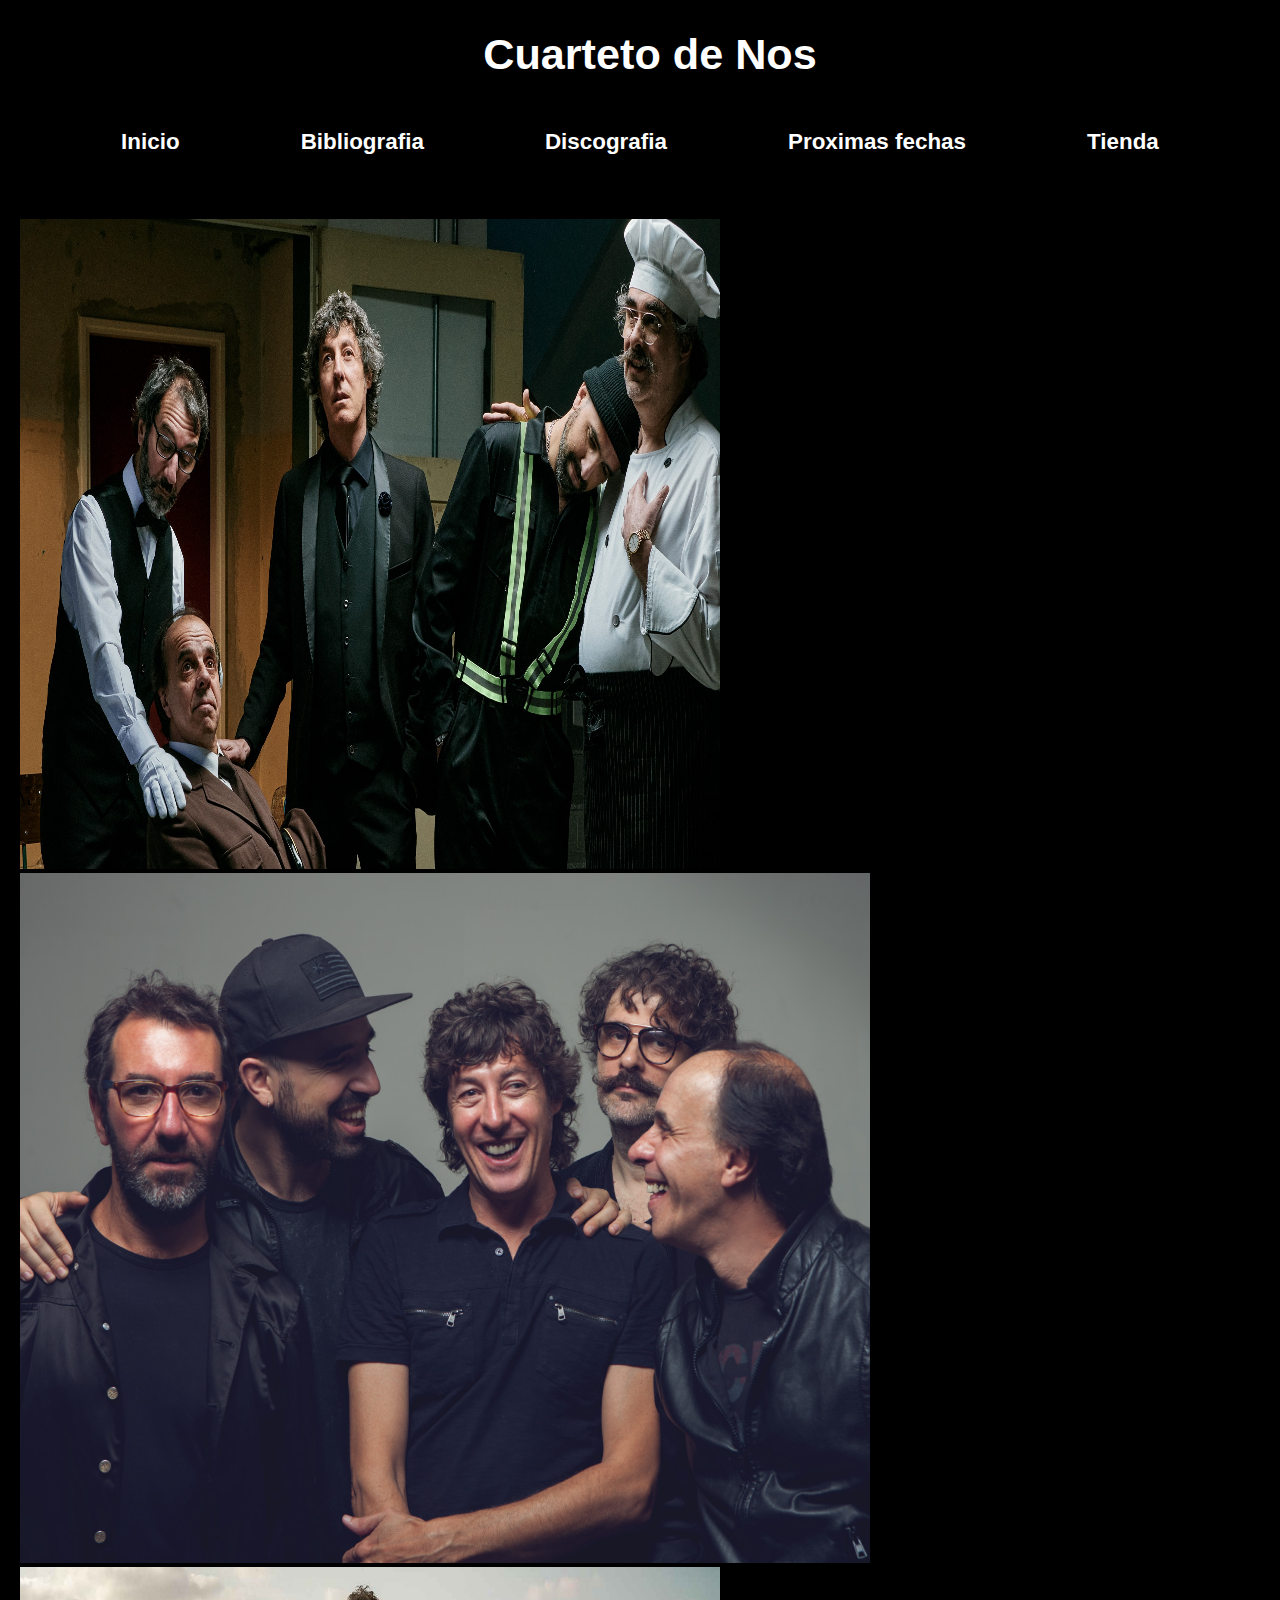
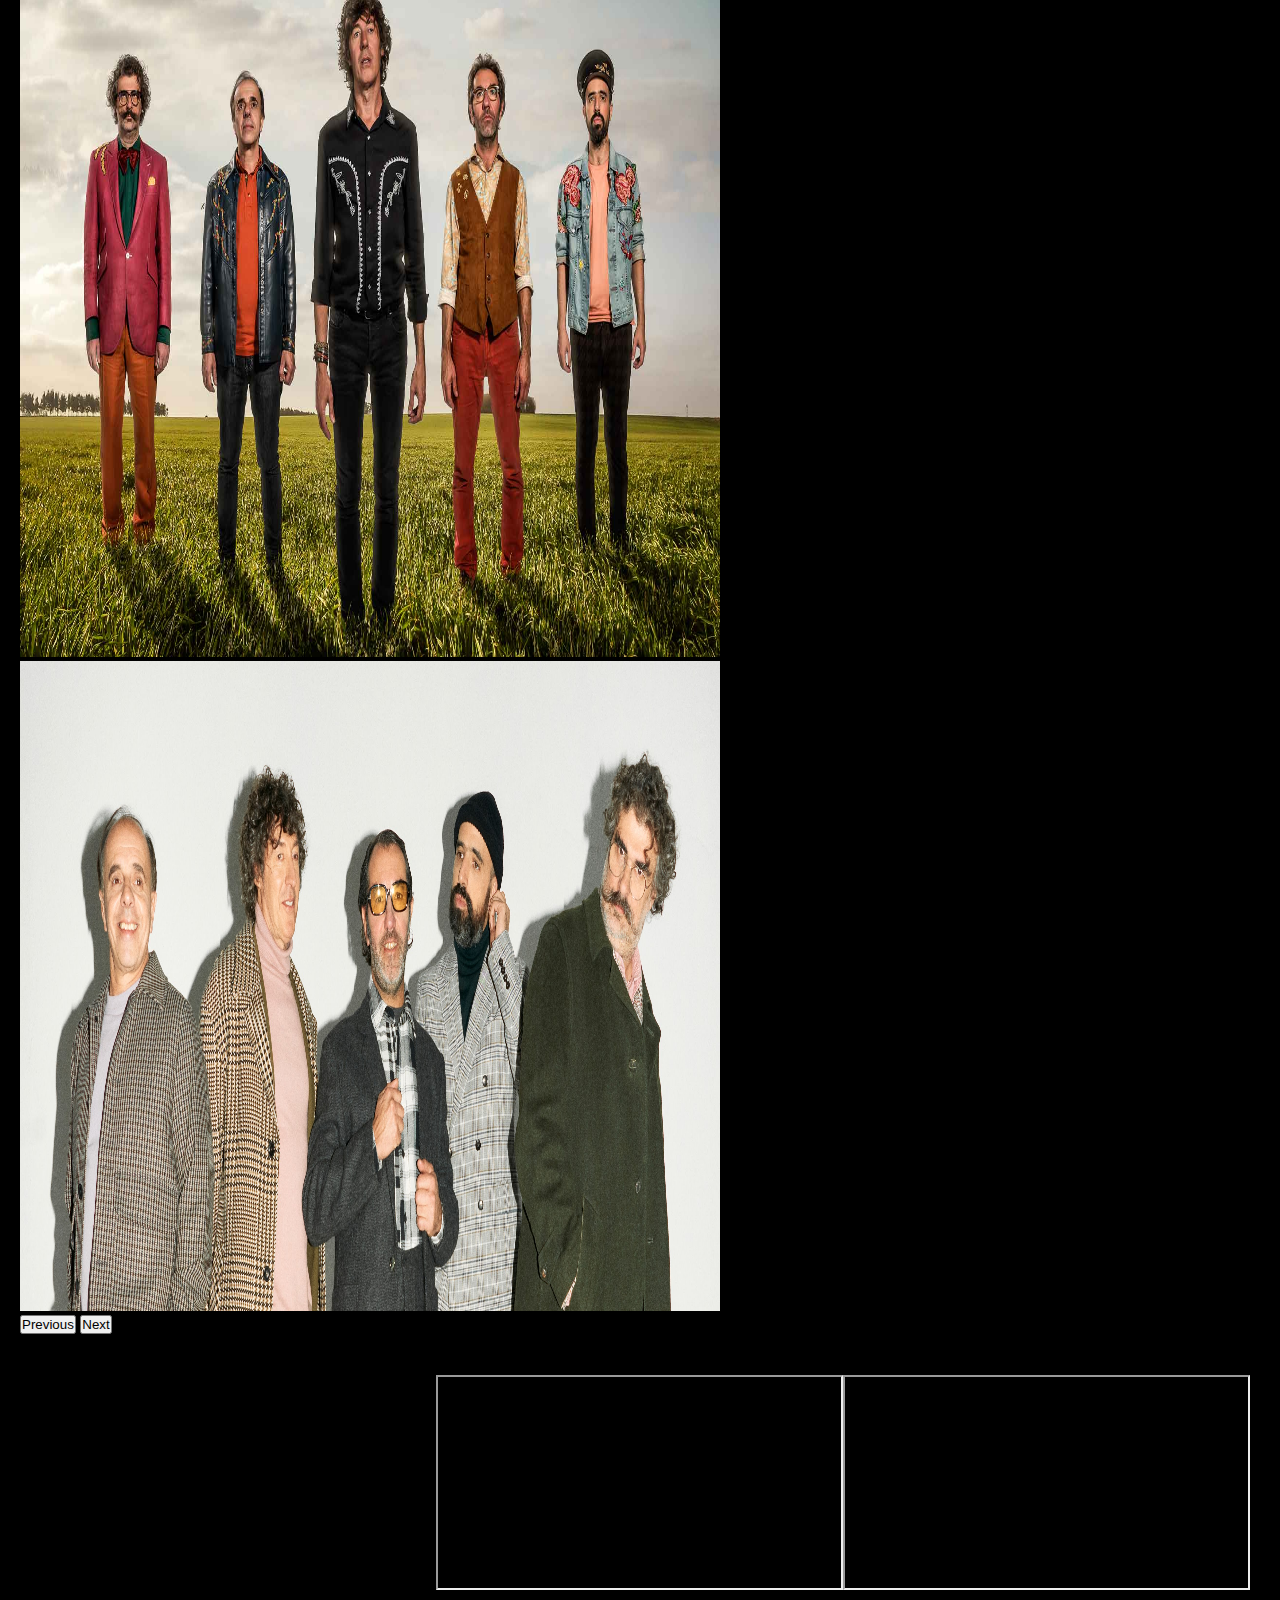
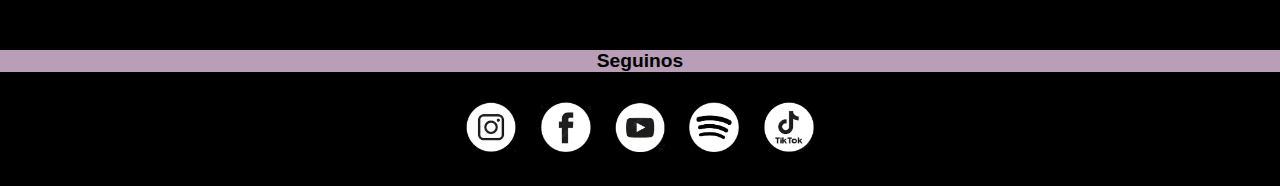
==== index.html @ 021ee7d4 "add list" ====
<!DOCTYPE html>

<html lang="en">
    <head>
         <meta charset="UTF-8">
         <meta http-equiv="X-UA-Compatible" content="IE=edge">
         <meta name="viewport" content="width=device-width, initial-scale=1.0">
         <link rel="shortcut icon" href="./Imagenes/Logo1.jfif" type="image/x-icon">   <!-- con la etiqueta link.favicon le doy un logo a la pestaña del navegador, en href inserto la imagen, la busco con ./ -->
         <link href="https://cdn.jsdelivr.net/npm/bootstrap@5.3.0-alpha1/dist/css/bootstrap.min.css" rel="stylesheet" integrity="sha384-GLhlTQ8iRABdZLl6O3oVMWSktQOp6b7In1Zl3/Jr59b6EGGoI1aFkw7cmDA6j6gD" crossorigin="anonymous">
         <link rel="stylesheet" href="https://cdn.jsdelivr.net/npm/bootstrap@5.3.0/dist/css/bootstrap.min.css" integrity="sha384-ggOyR0iXCbMQv3Xipma34MD+dH/1fQ784/j6cY/iJTQUOhcWr7x9JvoRxT2MZw1T" crossorigin="anonymous">
         <link rel="stylesheet" href=".//sass/style.css"> <!-- link para vincularme a css -->
         <title>CuartetodeNos</title>
         <meta name="description" content="Banda más significativas del rock uruguayo, conocemos a sus integrantes, proximas fechas, su historia y su presente" ><!-- descripcion de la pagina para google -->
         <meta name="keywords" content="Rock, Uruguay, Cuarteto, Nos, Banda, Conciertos, c, Latin Grammy, Raro" ><!-- palabras clave para que me encuentre google -->
    </head>

    <body>

        
        <div>
            <main>  
                 <h1><strong>Cuarteto de Nos</strong></h1>
            </main>
        </div>


    
        <header>
            <nav>
                <ul > <!-- Etiquetas relativas (paginas dentro del moismo proyecto)-->
                     <li><a href="index.html" ><strong>Inicio</strong></a></li>
                     <li><a href="./paginas/bibliografia.html"><Strong>Bibliografia</Strong></a></li>
                     <li><a href="./paginas/discografia.html"><Strong>Discografia</Strong></a></li>
                     <li><a href="./paginas/proximasfechas.html"><strong>Proximas fechas</strong></a></li>
                     <li><a href="./paginas/tienda.html"><strong>Tienda</strong></a></li>
                </ul>
            </nav>
        </header>

      <br><br><br>

         <!-- <div class="img"> --> <!-- etiquetas Absolutas (documentos que estan fuera del sitio)-->
            <!-- <a href="https://cuartetodenos.com.uy/" target="_blank">
             <img src="./Imagenes/Inicio.jpg" width="1100" height="500" alt="Imagen">
            </a>
         </div>   -->
           
    
        <div id="carouselExampleFade" class="carousel slide carousel-fade">
            <div class="carousel-inner">
              <div class="carousel-item active">
                <img src="./Imagenes/imagen5.jpg" width="700" height="650" class="d-block w-100" alt="img1">
              </div>
              <div class="carousel-item">
                <img src="./Imagenes/imagen6.jpg" width="850" height="690" class="d-block w-100" alt="img2">
              </div>
              <div class="carousel-item">
                <img src="./Imagenes/imagen8.jpg" width="700" height="690" class="d-block w-100" alt="img3">
              </div>
              <div class="carousel-item">
                <img src="./Imagenes/Inicio.jpg" width="700" height="650" class="d-block w-100" alt="img5">
              </div>
            </div>
            <button class="carousel-control-prev" type="button" data-bs-target="#carouselExampleFade" data-bs-slide="prev">
              <span class="carousel-control-prev-icon" aria-hidden="true"></span>
              <span class="visually-hidden">Previous</span>
            </button>
            <button class="carousel-control-next" type="button" data-bs-target="#carouselExampleFade" data-bs-slide="next">
              <span class="carousel-control-next-icon" aria-hidden="true"></span>
              <span class="visually-hidden">Next</span>
            </button>
          </div>

        <div class="img1"> <!-- etiquetas Absolutas (documentos que estan fuera del sitio)-->
            <a href="https://cuartetodenos.com.uy/" target="_blank">
             <img src="../EROS/Imagenes/lamina once-mobile.jpg" width="576" height="640" alt="Imagen">
            </a>
       </div>  
        <br><br>
    
    
         <footer class="video">
            <iframe width="460" height="215" src="https://www.youtube.com/embed/6_CXgUOU6Zk" title="YouTube video player" frameborder="0" allow="accelerometer; autoplay; clipboard-write; encrypted-media; gyroscope; picture-in-picture; web-share" allowfullscreen></iframe>

            <iframe width="460" height="215" src="https://www.youtube.com/embed/U0jeb5zgc3g" title="YouTube video player" frameborder="20" allow="accelerometer; autoplay;    clipboard-write; encrypted-media; gyroscope; picture-in-picture; web-share" allowfullscreen></iframe>
    
            <iframe width="460" height="215" src="https://www.youtube.com/embed/1pU-hRKsPq4" title="YouTube video player" frameborder="20" allow="accelerometer; autoplay; clipboard-write; encrypted-media; gyroscope; picture-in-picture; web-share" allowfullscreen></iframe>
         </footer>
         

         <!-- <footer>
             <nav>
                <ul class="contacto">
                  <li><a href="https://www.instagram.com/cuartetodenosok/?hl=es-la">Instagram</a></li>
                  <li><a href="https://www.facebook.com/people/Cuarteto-de-Nos/100044328944720/">Facebook</a></li>
                  <li><a href="https://www.youtube.com/user/cuartetodenos">YouTube</a></li>
                  <li><a href="https://open.spotify.com/artist/13JJKrUewC1CJYmIDXQNoH">Spotify</a></li>
                  <li><a href="https://www.tiktok.com/discover/el-cuarteto-de-nos?lang=es">TikTok</a></li>
               </ul>
             </nav>  
         </footer> -->

         <h2 class="seguinos" >Seguinos</h2>

           <article class="contacto">
                <a class="contacto2" href="https://www.instagram.com/cuartetodenosok/?hl=es-la">
                <img src="./Imagenes/instagram.png" width="50" height="50" alt="Instagram"></a>
                <a class="contacto2" href="https://www.facebook.com/people/Cuarteto-de-Nos/100044328944720/">
                <img src="./Imagenes/facebook.png" width="50" height="50" alt="Facebook"></a>
                <a class="contacto2" href="https://www.youtube.com/user/cuartetodenos">
                <img src="./Imagenes/yotube.png" width="50" height="50" alt="YouTube"></a>
                <a class="contacto2" href="https://open.spotify.com/artist/13JJKrUewC1CJYmIDXQNoH">
                <img src="./Imagenes/spoty.png" width="50" height="50" alt="Spotify"></a>
                <a class="contacto2" href="https://www.tiktok.com/discover/el-cuarteto-de-nos?lang=es">
                <img src="./Imagenes/tiktok.png" width="50" height="50" alt="TikTok"></a>
                </a>
         </article>






         <script src="https://cdn.jsdelivr.net/npm/bootstrap@5.3.0-alpha1/dist/js/bootstrap.bundle.min.js" integrity="sha384-w76AqPfDkMBDXo30jS1Sgez6pr3x5MlQ1ZAGC+nuZB+EYdgRZgiwxhTBTkF7CXvN" crossorigin="anonymous"></script>
         <script src="https://cdn.jsdelivr.net/npm/@popperjs/core@2.11.6/dist/umd/popper.min.js" integrity="sha384-oBqDVmMz9ATKxIep9tiCxS/Z9fNfEXiDAYTujMAeBAsjFuCZSmKbSSUnQlmh/jp3" crossorigin="anonymous"></script>
         <script src="https://cdn.jsdelivr.net/npm/bootstrap@5.3.0-alpha1/dist/js/bootstrap.min.js" integrity="sha384-mQ93GR66B00ZXjt0YO5KlohRA5SY2XofN4zfuZxLkoj1gXtW8ANNCe9d5Y3eG5eD" crossorigin="anonymous"></script>

    </body>
</html>
---- sass/style.css ----
@import url("https://fonts.googleapis.com/css2?family=Noto+Sans:wght@700&display=swap");
h1 {
  text-align: center;
  background-color: black;
  padding: 30px 40px 50px 60px;
  font-size: 2.7rem;
}

header nav ul li a {
  color: white;
  text-decoration: none;
}

.texto-imagen {
  display: grid;
  grid-template-areas: "strong img" "strong p";
  grid-template-columns: 700px auto;
  grid-template-rows: 400px auto;
  gap: 10px;
}
.texto-imagen .parrafo1 {
  text-align: justify;
  margin: 0px 10px 10px 10px;
}
.texto-imagen .parrafo2 {
  text-align: justify;
  grid-area: p;
  margin: 0px 10px 10px;
}
.texto-imagen .imagen {
  grid-area: img;
}

.imagen1 {
  display: none;
}

h2 {
  background-color: rgb(184, 158, 183);
  color: black;
  text-align: center;
  font-size: 1.3rem;
  margin: 60px 0px 30px 0px;
}

.disco {
  display: grid;
  grid-template-areas: "imagen1 imagen2 imagen3 imagen4" "imagen1 imagen2 imagen3 imagen4" "imagen1 imagen2 imagen3 imagen4" "imagen1 imagen2 imagen3 imagen4" "imagen1";
  grid-template-columns: 350px 350px 350px 350px;
  grid-template-rows: 350px 350px 350px 350px 350px;
  gap: 10px;
  justify-content: center;
}

.ticket1 {
  display: flex;
  justify-content: space-around;
}
.ticket1 .flex1 {
  display: block;
}
.ticket1 .ticket {
  text-align: left;
}
.ticket1 .imagen-prox {
  text-align: center;
}
.ticket1 form select {
  transition-duration: 0.5s;
  padding: 10px 5px 10px 5px;
  font-size: 1rem;
  border-radius: 8px;
  color: rgb(228, 60, 47);
  border-bottom: rgb(228, 60, 47);
}
.ticket1 form select:hover {
  background-color: rojocuarteto;
  color: white;
}

.agosto {
  margin: 5px 0px 5px;
}

h3 {
  font-size: 1.2rem;
}

h4 {
  font-size: 1.2rem;
}

.talles {
  font-size: 1.2rem;
}

.local1 {
  display: flex;
  justify-content: space-around;
}
.local1 .flex {
  display: block;
  margin: 0 0 0 20px;
}
.local1 .tienda {
  text-align: center;
}
.local1 form select {
  transition-duration: 0.5s;
  padding: 10px 5px 10px 5px;
  font-size: 1rem;
  border-radius: 8px;
  color: rgb(228, 60, 47);
  border-bottom: rgb(228, 60, 47);
}
.local1 form select:hover {
  background-color: rgb(228, 60, 47);
  color: white;
}

footer form input {
  border: right 20px;
  background-color: black;
  color: white;
  font-size: 1.2rem;
  width: 10rem;
  height: 10rem;
}

.carrito {
  transition-duration: 0.5s;
  padding: 20px 10px 20px 10px;
  border-radius: 8px;
  color: rgb(228, 60, 47);
  border-bottom: rgb(228, 60, 47);
  margin: 0 0 10px 20px;
}
.carrito .carrito:hover {
  background-color: rgb(228, 60, 47);
  color: white;
}

/* variable */
/* Inicio */
/* tipo de letra copiado de google https://fonts.google.com/ - selecciono la letra - familia seleccionada - importar - copio y pego style sin la etiqueta */
* {
  margin: 0%;
  padding: 0%;
  box-sizing: border-box; /* para que no se modifique en otra pantalla */
  font-family: sans-serif; /* para el tipo de letra */
}

body {
  background-color: rgb(0, 0, 0);
  color: white;
}

header nav ul {
  display: flex;
  justify-content: space-evenly;
  font-size: 1.4rem;
}

header nav ul li {
  list-style: none;
  display: inline-block;
}

header nav ul li a:hover {
  color: rgb(228, 60, 47);
}

.img {
  text-align: center;
  margin: 0px 20px 0px 20px;
}

#carouselExampleFade {
  margin: 10px 20px 5px 20px;
}

.video {
  display: flex;
  justify-content: space-between;
  margin: 0px 30px 40px 30px;
}

.contacto {
  text-align: center;
  margin: 0px 0px 30px;
}
.contacto .contacto2 {
  margin: 20px 10px 30px 10px;
}

.seguinos {
  background-color: rgb(184, 158, 183);
  color: black;
  text-align: center;
  font-size: 1.2rem;
  margin: 60px 0px 30px 0px;
}

/* MEDIA QUERIES */
/* Tablet */
/* Mobile */
/* Index.html Inicio  */
@media (min-width: 577px) {
  .img1 {
    display: none;
  }
}
@media (max-width: 576px) {
  h1 {
    display: block;
    align-items: center;
    background-color: aliceblue;
    color: black;
    padding: 10px 10px 10px 10px;
  }
  header nav ul {
    display: flex;
    flex-direction: column;
    align-items: center;
    font-size: 1.8rem;
    margin: 20px 0 20px 0;
  }
  #carouselExampleFade {
    display: none;
  }
  .img1 {
    align-items: center;
  }
  .video {
    display: flex;
    flex-direction: column;
    align-items: center;
    gap: 8px;
  }
  /* Bibliografia */
  h2 {
    display: block;
    align-items: center;
    font-size: 1.8rem;
    background-color: aliceblue;
    color: black;
    padding: 10px 10px 10px 10px;
    margin: 0 0 0 0;
  }
  .texto-imagen {
    display: flex;
    flex-direction: column;
    align-items: center;
  }
  footer img {
    width: 550px;
    height: 310px;
    margin: 0px 10px 10px 10px;
  }
  /* Discografia */
  .disco {
    display: flex;
    flex-direction: column;
    align-items: center;
  }
  /* Proximas fechas */
  .ticket {
    display: inline-block;
    text-align: center;
  }
  .ticket1 {
    display: inline-block;
    text-align: center;
    width: 576px;
  }
  .imagen-prox1 {
    margin: 10px 0px 10px 0px;
    width: 574px;
    height: 450px;
    text-align: center;
  }
  /* Tienda */
  .local1 {
    display: inline-block;
    text-align: center;
    width: 576px;
  }
  .flex {
    display: inline-block;
    text-align: center;
  }
  .tienda {
    display: inline-block;
    text-align: center;
  }
  .carrito {
    display: grid;
    justify-content: center;
  }
}/*# sourceMappingURL=style.css.map */
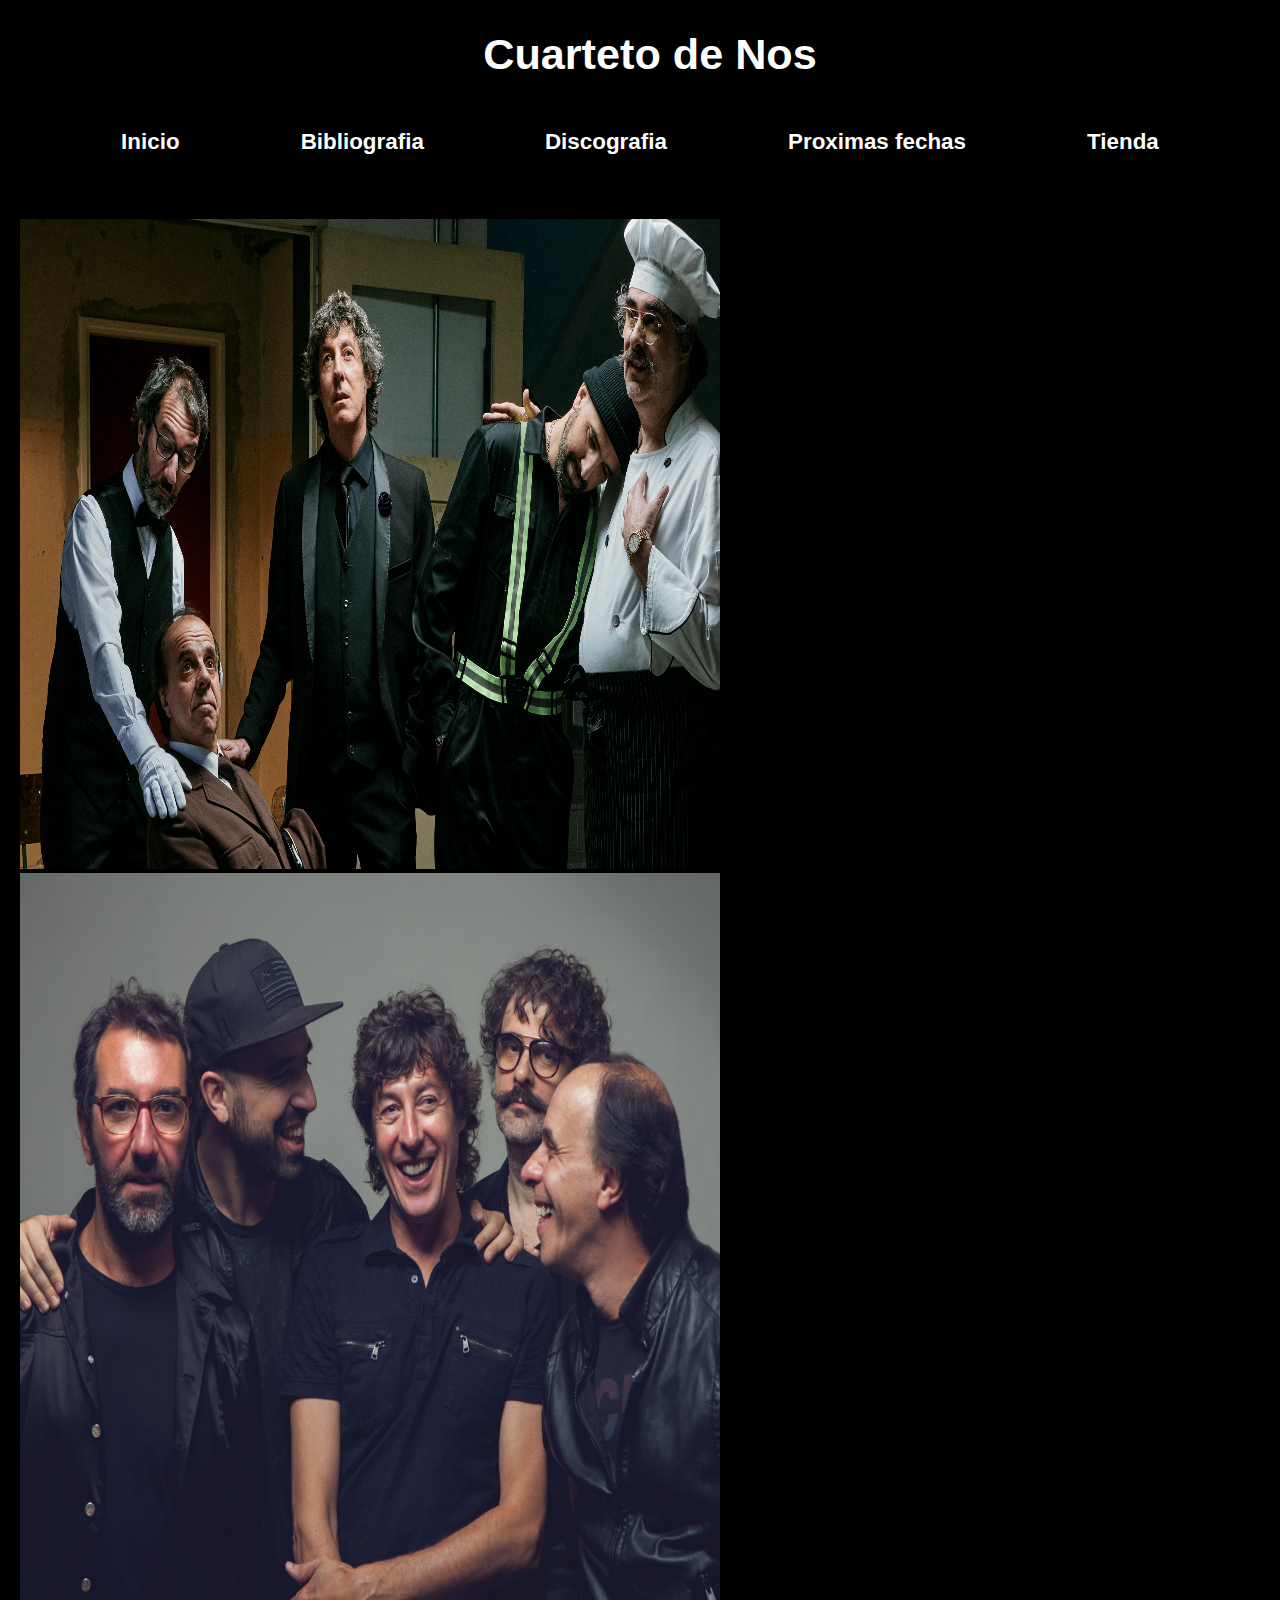
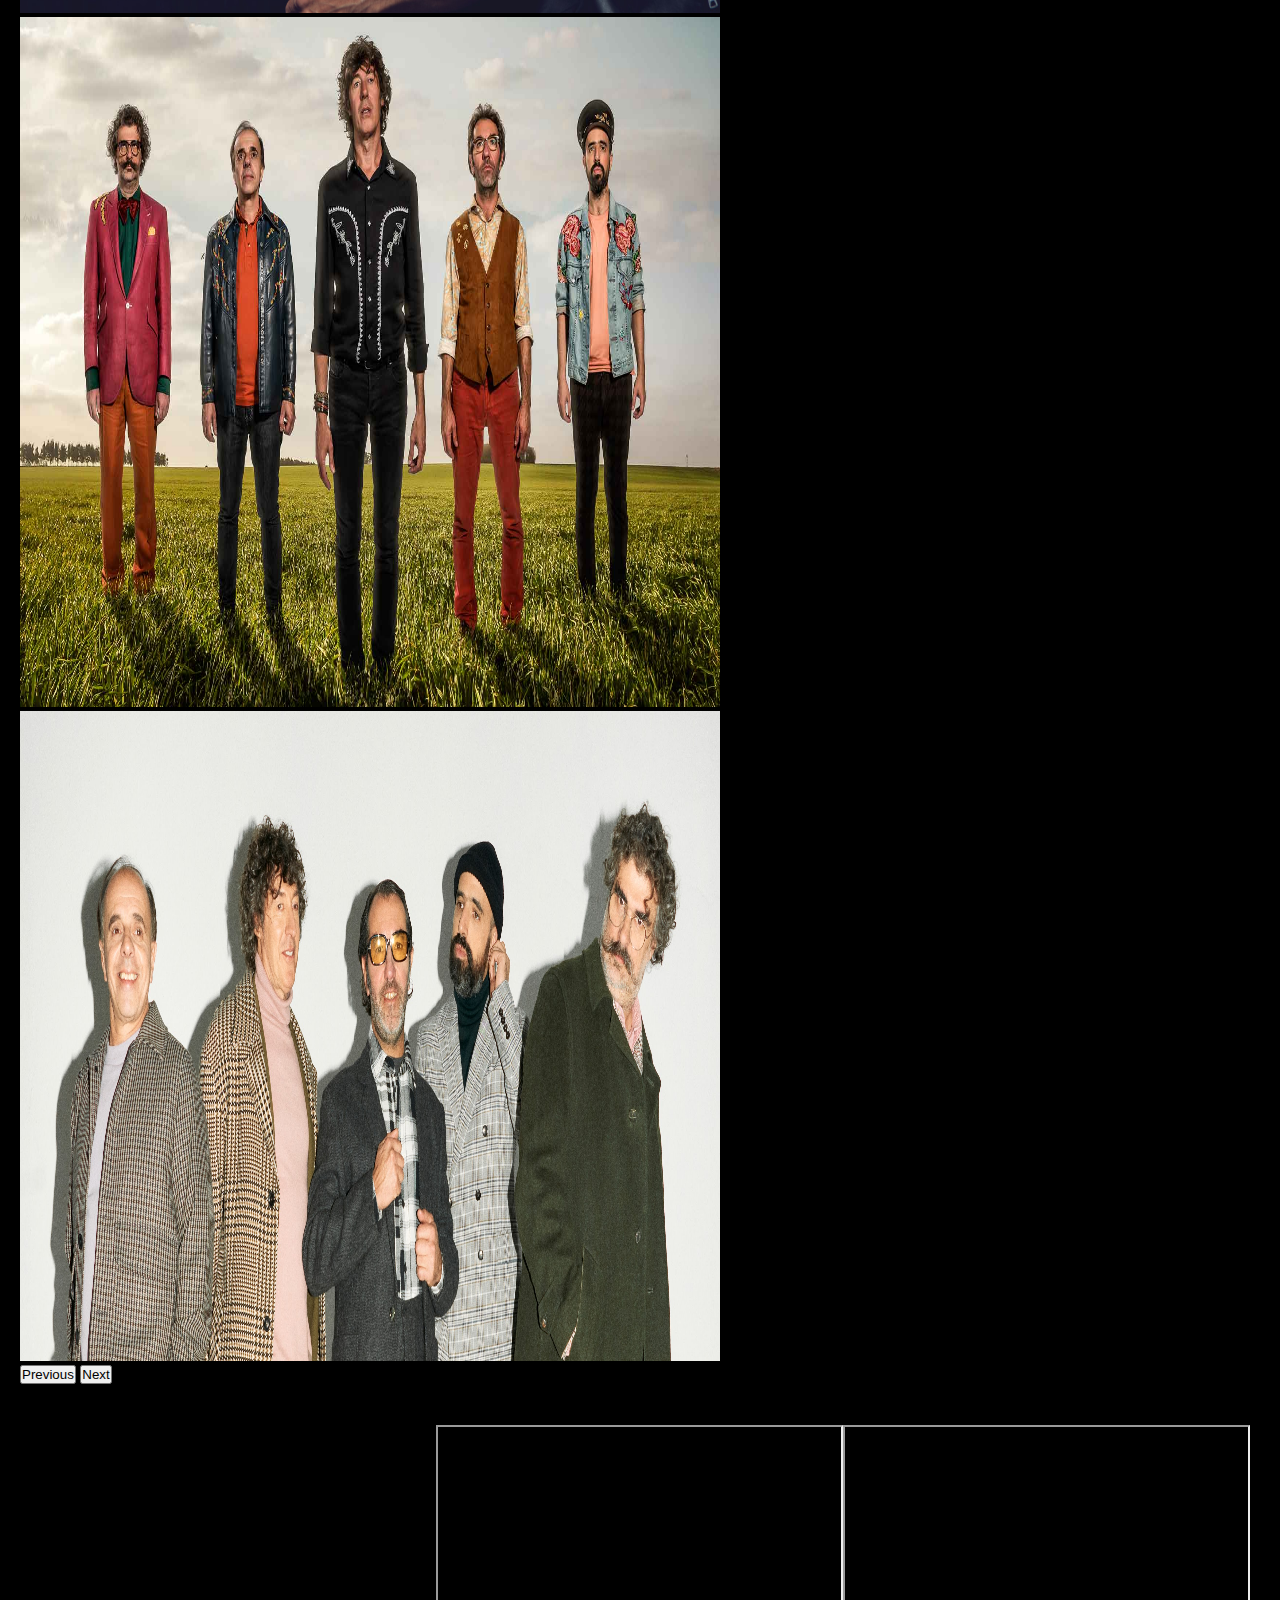
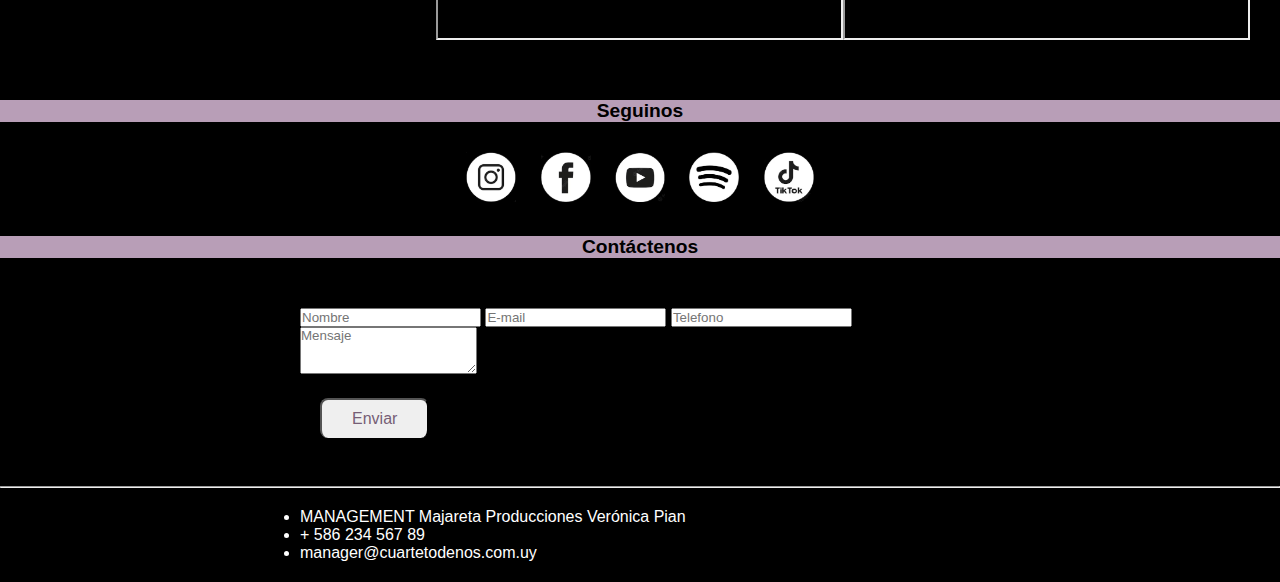
==== commit e4460e06: "correcciones sass" ====
--- a/index.html
+++ b/index.html
@@ -9,19 +9,19 @@
          <link href="https://cdn.jsdelivr.net/npm/bootstrap@5.3.0-alpha1/dist/css/bootstrap.min.css" rel="stylesheet" integrity="sha384-GLhlTQ8iRABdZLl6O3oVMWSktQOp6b7In1Zl3/Jr59b6EGGoI1aFkw7cmDA6j6gD" crossorigin="anonymous">
          <link rel="stylesheet" href="https://cdn.jsdelivr.net/npm/bootstrap@5.3.0/dist/css/bootstrap.min.css" integrity="sha384-ggOyR0iXCbMQv3Xipma34MD+dH/1fQ784/j6cY/iJTQUOhcWr7x9JvoRxT2MZw1T" crossorigin="anonymous">
          <link rel="stylesheet" href=".//sass/style.css"> <!-- link para vincularme a css -->
-         <title>CuartetodeNos</title>
          <meta name="description" content="Banda más significativas del rock uruguayo, conocemos a sus integrantes, proximas fechas, su historia y su presente" ><!-- descripcion de la pagina para google -->
          <meta name="keywords" content="Rock, Uruguay, Cuarteto, Nos, Banda, Conciertos, c, Latin Grammy, Raro" ><!-- palabras clave para que me encuentre google -->
-    </head>
+         <title>CuartetodeNos</title>
+     </head>
 
     <body>
 
         
-        <div>
-            <main>  
-                 <h1><strong>Cuarteto de Nos</strong></h1>
-            </main>
-        </div>
+           <div>
+               <main>  
+                   <h1><strong>Cuarteto de Nos</strong></h1>
+              </main>
+           </div>
 
 
     
@@ -37,7 +37,7 @@
             </nav>
         </header>
 
-      <br><br><br>
+         <br><br><br>
 
          <!-- <div class="img"> --> <!-- etiquetas Absolutas (documentos que estan fuera del sitio)-->
             <!-- <a href="https://cuartetodenos.com.uy/" target="_blank">
@@ -49,33 +49,36 @@
         <div id="carouselExampleFade" class="carousel slide carousel-fade">
             <div class="carousel-inner">
               <div class="carousel-item active">
-                <img src="./Imagenes/imagen5.jpg" width="700" height="650" class="d-block w-100" alt="img1">
+                 <img src="./Imagenes/imagen5.jpg" width="700" height="650" class="d-block w-100" alt="img1">
               </div>
               <div class="carousel-item">
-                <img src="./Imagenes/imagen6.jpg" width="850" height="690" class="d-block w-100" alt="img2">
+                 <img src="./Imagenes/imagen6.jpg" width="700" height="740" class="d-block w-100" alt="img2">
               </div>
               <div class="carousel-item">
-                <img src="./Imagenes/imagen8.jpg" width="700" height="690" class="d-block w-100" alt="img3">
+                 <img src="./Imagenes/imagen8.jpg" width="700" height="690" class="d-block w-100" alt="img3">
               </div>
               <div class="carousel-item">
-                <img src="./Imagenes/Inicio.jpg" width="700" height="650" class="d-block w-100" alt="img5">
+                 <img src="./Imagenes/Inicio.jpg" width="700" height="650" class="d-block w-100" alt="img5">
               </div>
             </div>
+
             <button class="carousel-control-prev" type="button" data-bs-target="#carouselExampleFade" data-bs-slide="prev">
-              <span class="carousel-control-prev-icon" aria-hidden="true"></span>
-              <span class="visually-hidden">Previous</span>
+                <span class="carousel-control-prev-icon" aria-hidden="true"></span>
+                <span class="visually-hidden">Previous</span>
             </button>
+
             <button class="carousel-control-next" type="button" data-bs-target="#carouselExampleFade" data-bs-slide="next">
-              <span class="carousel-control-next-icon" aria-hidden="true"></span>
-              <span class="visually-hidden">Next</span>
+                <span class="carousel-control-next-icon" aria-hidden="true"></span>
+                <span class="visually-hidden">Next</span>
             </button>
           </div>
 
         <div class="img1"> <!-- etiquetas Absolutas (documentos que estan fuera del sitio)-->
             <a href="https://cuartetodenos.com.uy/" target="_blank">
-             <img src="../EROS/Imagenes/lamina once-mobile.jpg" width="576" height="640" alt="Imagen">
+              <img src="../EROS/Imagenes/lamina once-mobile.jpg" width="576" height="640" alt="Imagen">
             </a>
-       </div>  
+         </div> 
+
         <br><br>
     
     
@@ -100,21 +103,70 @@
              </nav>  
          </footer> -->
 
-         <h2 class="seguinos" >Seguinos</h2>
+         <h2 class="seguinos"><strong>Seguinos</strong></h2>
 
            <article class="contacto">
                 <a class="contacto2" href="https://www.instagram.com/cuartetodenosok/?hl=es-la">
-                <img src="./Imagenes/instagram.png" width="50" height="50" alt="Instagram"></a>
+                <img class="redes-sociales" src="./Imagenes/instagram.png" width="50" height="50" alt="Instagram"></a>
                 <a class="contacto2" href="https://www.facebook.com/people/Cuarteto-de-Nos/100044328944720/">
-                <img src="./Imagenes/facebook.png" width="50" height="50" alt="Facebook"></a>
+                <img class="redes-sociales" src="./Imagenes/facebook.png" width="50" height="50" alt="Facebook"></a>
                 <a class="contacto2" href="https://www.youtube.com/user/cuartetodenos">
-                <img src="./Imagenes/yotube.png" width="50" height="50" alt="YouTube"></a>
+                <img class="redes-sociales" src="./Imagenes/yotube.png" width="50" height="50" alt="YouTube"></a>
                 <a class="contacto2" href="https://open.spotify.com/artist/13JJKrUewC1CJYmIDXQNoH">
-                <img src="./Imagenes/spoty.png" width="50" height="50" alt="Spotify"></a>
+                <img class="redes-sociales" src="./Imagenes/spoty.png" width="50" height="50" alt="Spotify"></a>
                 <a class="contacto2" href="https://www.tiktok.com/discover/el-cuarteto-de-nos?lang=es">
-                <img src="./Imagenes/tiktok.png" width="50" height="50" alt="TikTok"></a>
+                <img class="redes-sociales" src="./Imagenes/tiktok.png" width="50" height="50" alt="TikTok"></a>
                 </a>
-         </article>
+           </article>
+
+        
+              <h3 class="contactanos"><strong>Contáctenos</strong></h3>
+ 
+                  <!-- Default form contact -->
+               <form class="text-center" action="#!">
+               
+                 <!-- Name -->
+                 <input type="text" id="defaultContactFormName" class="form-control mb-4" placeholder="Nombre">
+               
+                 <!-- Email -->
+                 <input type="email" id="defaultContactFormEmail" class="form-control mb-4" placeholder="E-mail">
+               
+                  <!-- Email -->
+                  <input type="email" id="defaultContactFormEmail" class="form-control mb-4" placeholder="Telefono">
+               
+                 <!-- Message -->
+                 <div class="form-group">
+                     <textarea class="form-control rounded-0" id="exampleFormControlTextarea2" rows="3" placeholder="Mensaje"></textarea>
+                 </div>
+               
+                 <!-- Send button -->
+                 <button class="enviar" type="submit">Enviar</button>
+               
+               </form>
+               <!-- Default form contact -->
+               
+               <br><hr class="color-linea">
+               
+                <!--Grid column-->
+                <div class="text-center">
+                 <ul class="list-unstyled mb-0">
+                     <li><i class="fas fa-map-marker-alt fa-2x"></i>
+                         <p>MANAGEMENT
+                           Majareta Producciones
+                           Verónica Pian</p>
+                     </li>
+               
+                     <li><i class="fas fa-phone mt-4 fa-2x"></i>
+                         <p>+ 586 234 567 89</p>
+                     </li>
+               
+                     <li><i class="fas fa-envelope mt-4 fa-2x"></i>
+                         <p>manager@cuartetodenos.com.uy</p>
+                     </li>
+                 </ul>
+               </div>
+               <!--Grid column-->
+
 
 
 
--- a/sass/style.css
+++ b/sass/style.css
@@ -1,4 +1,8 @@
 @import url("https://fonts.googleapis.com/css2?family=Noto+Sans:wght@700&display=swap");
+
+/* Index */
+
+
 h1 {
   text-align: center;
   background-color: black;
@@ -11,29 +15,6 @@
   text-decoration: none;
 }
 
-.texto-imagen {
-  display: grid;
-  grid-template-areas: "strong img" "strong p";
-  grid-template-columns: 700px auto;
-  grid-template-rows: 400px auto;
-  gap: 10px;
-}
-.texto-imagen .parrafo1 {
-  text-align: justify;
-  margin: 0px 10px 10px 10px;
-}
-.texto-imagen .parrafo2 {
-  text-align: justify;
-  grid-area: p;
-  margin: 0px 10px 10px;
-}
-.texto-imagen .imagen {
-  grid-area: img;
-}
-
-.imagen1 {
-  display: none;
-}
 
 h2 {
   background-color: rgb(184, 158, 183);
@@ -42,6 +23,38 @@
   font-size: 1.3rem;
   margin: 60px 0px 30px 0px;
 }
+
+h3 {
+  font-size: 1.2rem;
+}
+
+h4 {
+  font-size: 1.2rem;
+}
+
+/* bibliografia */
+.texto-imagen {
+  display: grid;
+  grid-template-areas: "parrafo1 parrafo2";
+  grid-template-columns: 750px 750px;
+  gap: 10px;
+}
+.texto-imagen .parrafo1 {
+  text-align: justify;
+  grid-area: parrafo1;
+  margin: 0px 0px 10px 10px;
+}
+.texto-imagen .parrafo2 {
+  text-align: justify;
+  grid-area: parrafo2;
+  margin: 0px 10px 10px;
+}
+
+
+
+
+
+/* Discografia */
 
 .disco {
   display: grid;
@@ -52,43 +65,23 @@
   justify-content: center;
 }
 
-.ticket1 {
-  display: flex;
-  justify-content: space-around;
-}
-.ticket1 .flex1 {
-  display: block;
-}
-.ticket1 .ticket {
-  text-align: left;
-}
-.ticket1 .imagen-prox {
-  text-align: center;
-}
-.ticket1 form select {
-  transition-duration: 0.5s;
-  padding: 10px 5px 10px 5px;
-  font-size: 1rem;
-  border-radius: 8px;
-  color: rgb(228, 60, 47);
-  border-bottom: rgb(228, 60, 47);
-}
-.ticket1 form select:hover {
-  background-color: rojocuarteto;
+.disco-titulo {
+  height: 40px;
+  width: 300px;
+  text-align: center;
   color: white;
 }
-
-.agosto {
-  margin: 5px 0px 5px;
-}
-
-h3 {
-  font-size: 1.2rem;
-}
-
-h4 {
-  font-size: 1.2rem;
-}
+.disco-titulo-decotarion-none {
+  text-decoration: none;
+  transition: all 0.3s ease-in-out;
+}
+
+.disco-titulo-decotarion-none:hover {
+  transform: scale(1.1);
+}
+
+
+/* Tienda */
 
 .talles {
   font-size: 1.2rem;
@@ -109,36 +102,131 @@
   transition-duration: 0.5s;
   padding: 10px 5px 10px 5px;
   font-size: 1rem;
+  border-radius: 5px;
+  color:  rgb(118, 94, 118);
+  border-bottom:  rgb(184, 158, 183);
+}
+.local1 form select:hover{
+  background-color:  rgb(184, 158, 183);
+  box-shadow: 0px 0px 30px  rgb(184, 158, 183);
+  color:  #fff; 
+}
+
+.local1 form select:hover > .local1 form select option{
+  opacity: 1;
+}
+
+.paises{
+  color: #fff;
+  border: none;
+  background-color: transparent;   
+}
+
+.local1 form select option{
+  transition-duration: 0.5s;
+  padding: 10px 5px 10px 5px;
+  font-size: 1rem;
+  border-radius: 5px;
+  color:  rgb(118, 94, 118);
+  border-bottom:  rgb(184, 158, 183);
+}
+
+.local1 form select option:hover{
+  background-color:  black;
+  box-shadow: 0px 0px 30px  rgb(184, 158, 183);
+  color:  #fff; 
+}
+
+
+.carrito {
+  font-size: 0.9rem;
+  transition-duration: 0.5s;
+  padding: 20px 20px 20px 20px;
   border-radius: 8px;
-  color: rgb(228, 60, 47);
-  border-bottom: rgb(228, 60, 47);
-}
-.local1 form select:hover {
-  background-color: rgb(228, 60, 47);
+  color: rgb(118, 94, 118);
+  border-bottom: rgb(184, 158, 183);
+  margin: 30px 693px 10px 682px;
+}
+.carrito:hover {
+  background-color: rgb(184, 158, 183);
+  box-shadow: 0px 0px 30px rgb(184, 158, 183);
   color: white;
 }
 
-footer form input {
-  border: right 20px;
+.remera {
+  transition: all 0.3s ease-in-out;
+}
+
+.remera:hover {
+  transform: scale(0.9);
+}
+
+
+/* proximas fechas */
+
+
+.dropdown{
+  background-color:  rgb(184, 158, 183);
+  color: #fff; 
+  transition: 0.4s ease;
+  border-radius: 5px;
+}
+
+.dropdown:hover{
+  box-shadow: 0px 0px 30px  rgb(184, 158, 183);
+      
+}
+
+.dropdown:hover > .dropdown-menu{
+  opacity: 1;
+}
+.btn2{
+  color: #fff;
+  border: none;
+  background-color: transparent;   
+}
+
+.dropdown-menu{
+  transition: 0.2s linear;
+  opacity: 0;
+  background-color:  rgb(184, 158, 183);
+  width: 175px;
+  box-shadow: 0px 0px 30px  rgb(184, 158, 183) ;
+      
+}
+
+.dropdown-item{
+  transition-duration: 0.2 linear;
+      
+}
+.dropdown-item:hover{
   background-color: black;
-  color: white;
-  font-size: 1.2rem;
-  width: 10rem;
-  height: 10rem;
-}
-
-.carrito {
-  transition-duration: 0.5s;
-  padding: 20px 10px 20px 10px;
-  border-radius: 8px;
-  color: rgb(228, 60, 47);
-  border-bottom: rgb(228, 60, 47);
-  margin: 0 0 10px 20px;
-}
-.carrito .carrito:hover {
-  background-color: rgb(228, 60, 47);
-  color: white;
-}
+  color: #fff;      
+}
+
+.ticket1 {
+  display: flex;
+  justify-content: space-around;
+}
+.ticket1 .flex1 {
+  display: block;
+}
+.ticket1 .ticket {
+  text-align: left;
+}
+.ticket1 .imagen-prox {
+  text-align: center;
+}
+
+.imagen-prox1{
+  transition: all 0.2s ease-in;
+}
+
+.imagen-prox1:hover {
+  transform: scale(1.03);
+}
+
+
 
 /* variable */
 /* Inicio */
@@ -163,11 +251,12 @@
 
 header nav ul li {
   list-style: none;
-  display: inline-block;
+  display: inline-block;     
+  background-color: black;  
 }
 
 header nav ul li a:hover {
-  color: rgb(228, 60, 47);
+  color:  rgb(184, 158, 183);
 }
 
 .img {
@@ -189,9 +278,13 @@
   text-align: center;
   margin: 0px 0px 30px;
 }
+
+
 .contacto .contacto2 {
   margin: 20px 10px 30px 10px;
 }
+
+
 
 .seguinos {
   background-color: rgb(184, 158, 183);
@@ -200,6 +293,47 @@
   font-size: 1.2rem;
   margin: 60px 0px 30px 0px;
 }
+
+.text-center{
+  padding: 20px 300px;
+}
+
+.contactanos{
+  background-color: rgb(184, 158, 183);
+  color: black;
+  text-align: center;
+  font-size: 1.2rem;
+  margin: 0px 0px 30px 0px;
+}
+
+.enviar {
+  font-size: 1.0rem;
+  transition-duration: 0.5s;
+  padding: 10px 30px 10px 30px;
+  border-radius: 8px;
+  color: rgb(118, 94, 118);
+  border-bottom: rgb(184, 158, 183);
+  margin: 20px 0 10px 20px;
+}
+.enviar:hover {
+  background-color: rgb(184, 158, 183);
+  box-shadow: 0px 0px 30px rgb(184, 158, 183) ;
+  color: white;
+}
+
+.color-linea{
+  color: rgb(184, 158, 183);
+}
+
+.redes-sociales{
+  transition: all 0.3s ease-in-out;
+}
+
+.redes-sociales:hover {
+  transform: scale(1.3);
+}
+           
+
 
 /* MEDIA QUERIES */
 /* Tablet */
@@ -237,6 +371,11 @@
     align-items: center;
     gap: 8px;
   }
+
+  .text-center {
+    padding: 0px 30px;
+
+  }
   /* Bibliografia */
   h2 {
     display: block;
@@ -293,8 +432,13 @@
     display: inline-block;
     text-align: center;
   }
-  .carrito {
-    display: grid;
-    justify-content: center;
-  }
+  /* .carrito {
+    font-size: 0.9rem;
+  transition-duration: 0.5s;
+  padding: 20px 20px 20px 20px;
+  border-radius: 8px;
+  color: rgb(228, 60, 47);
+  border-bottom: rgb(228, 60, 47);
+  margin: 30px 693px 10px 682px;
+  } */
 }/*# sourceMappingURL=style.css.map */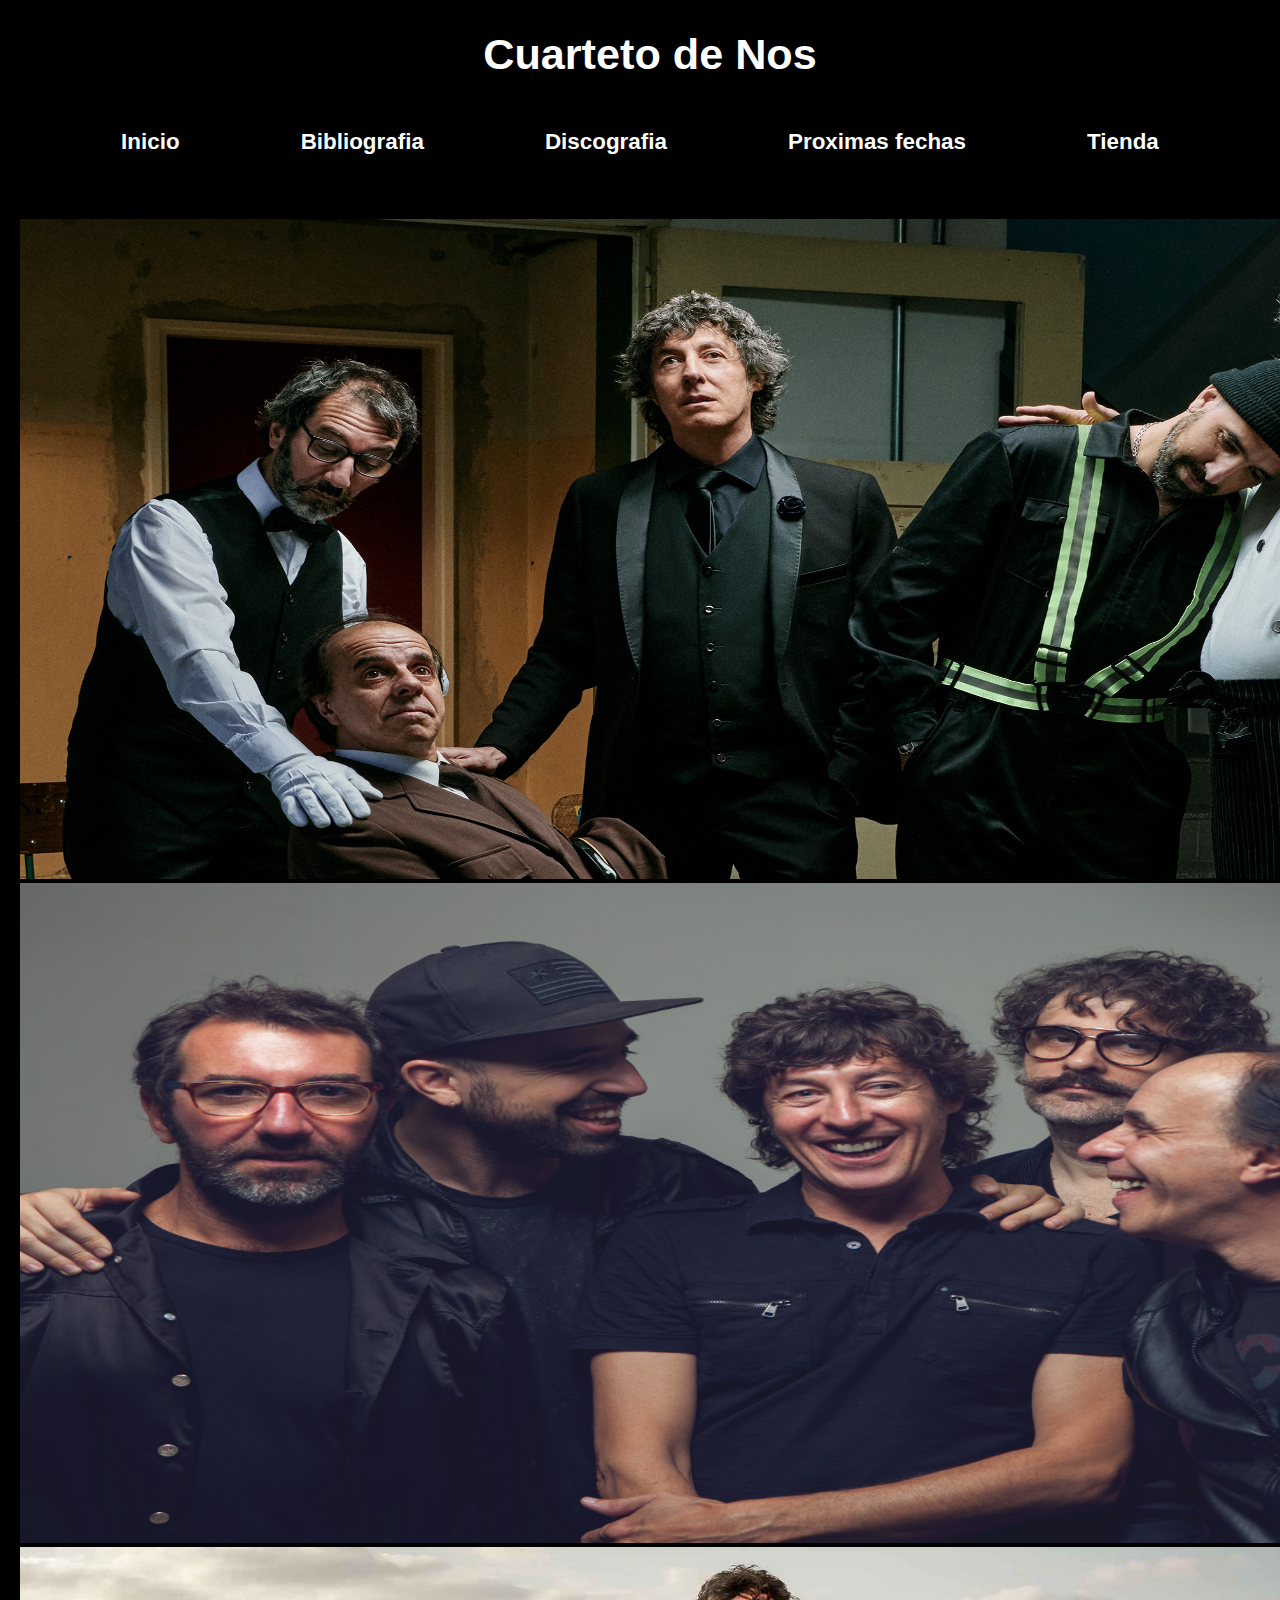
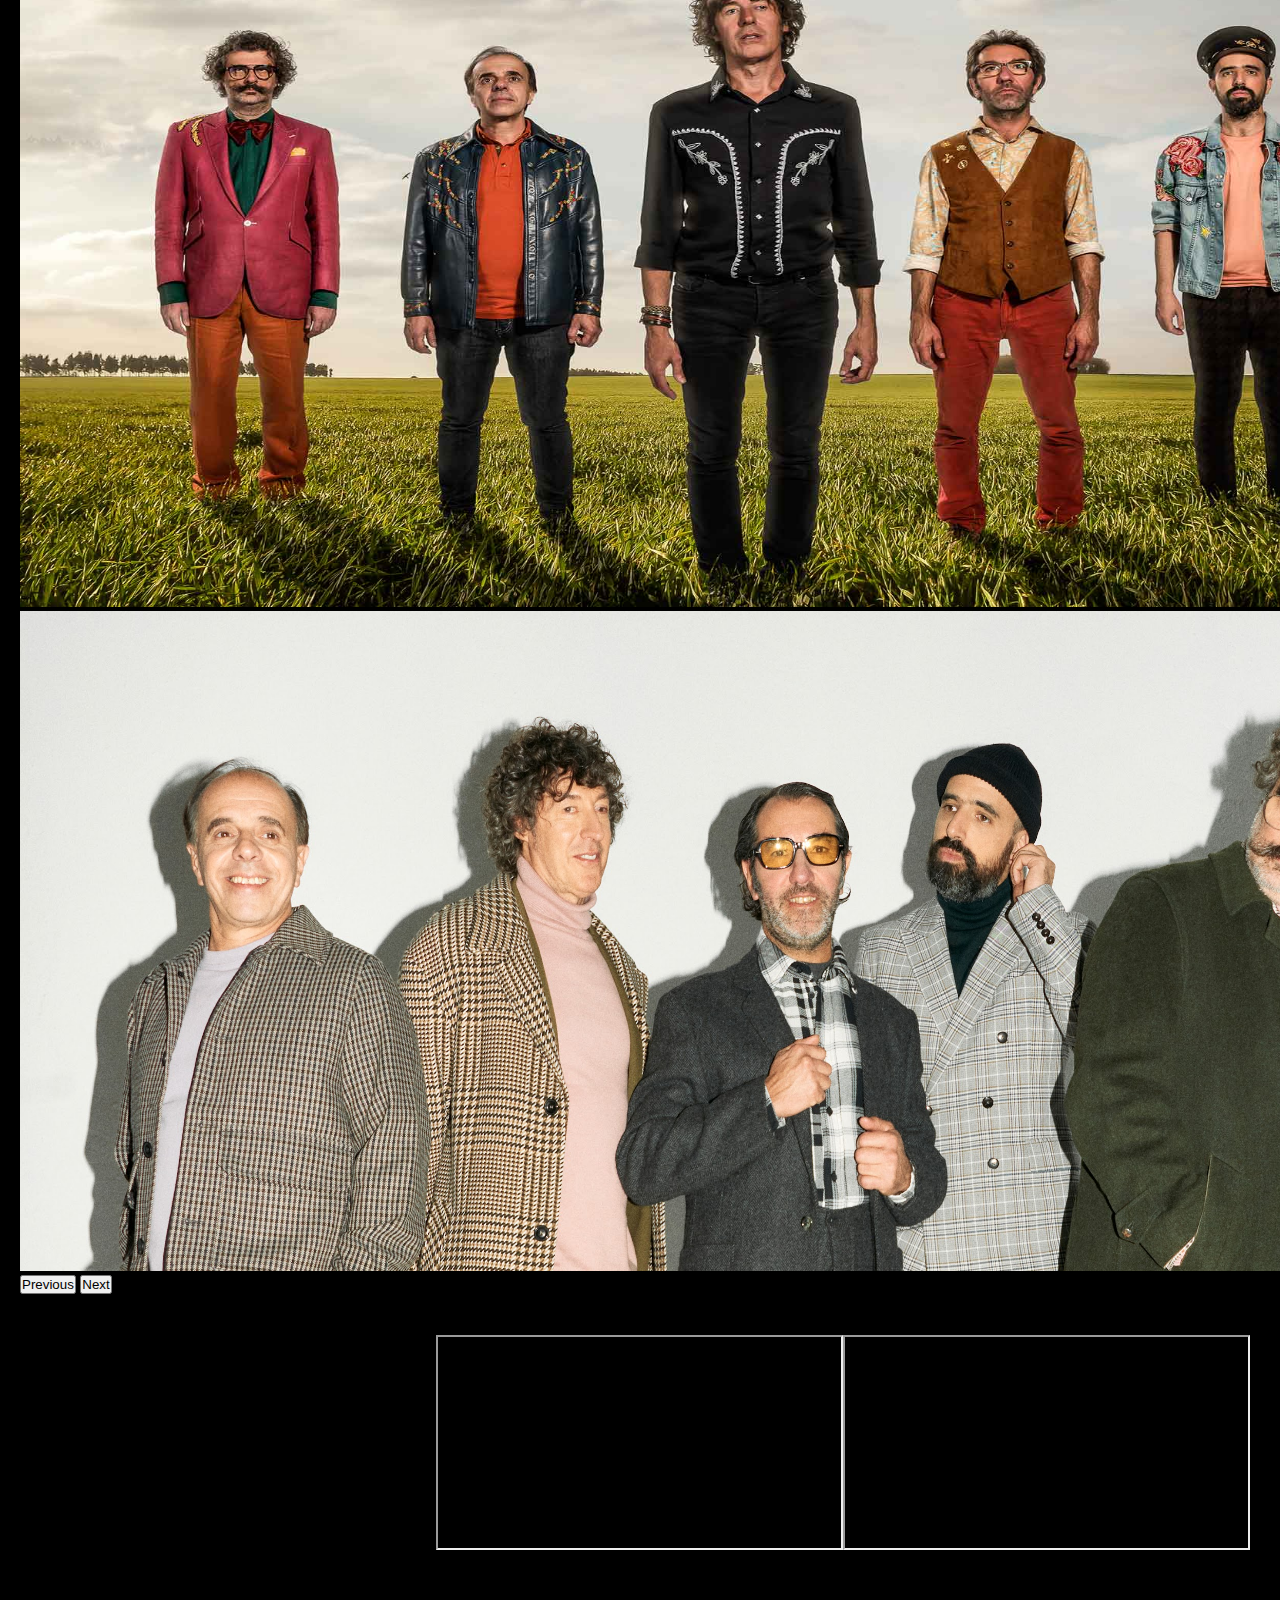
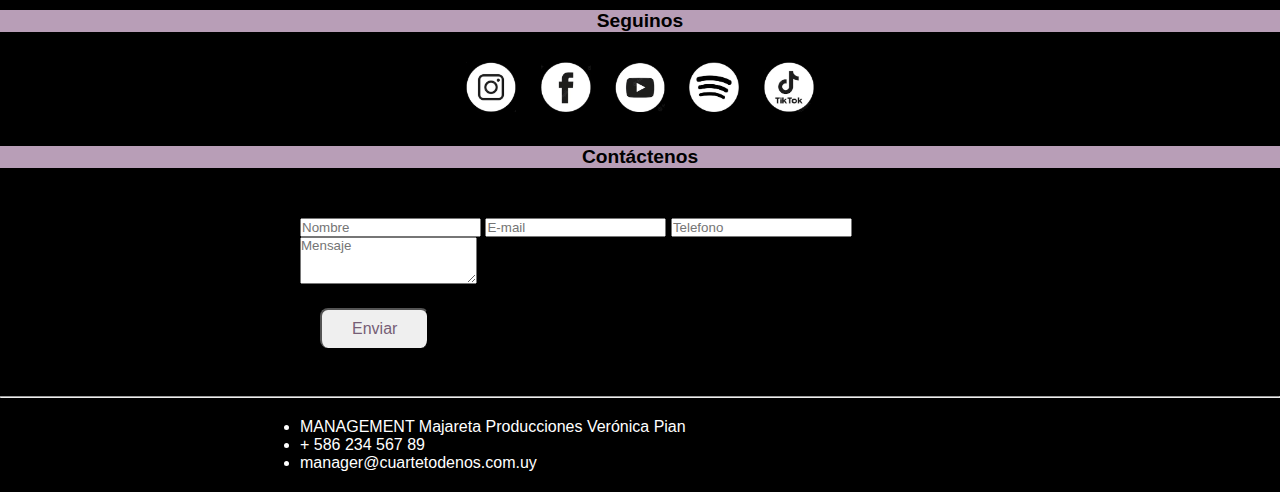
==== commit 058041ed: "add list" ====
--- a/index.html
+++ b/index.html
@@ -48,17 +48,17 @@
     
         <div id="carouselExampleFade" class="carousel slide carousel-fade">
             <div class="carousel-inner">
-              <div class="carousel-item active">
-                 <img src="./Imagenes/imagen5.jpg" width="700" height="650" class="d-block w-100" alt="img1">
+              <div class=" active">
+                 <img class="media" src="./Imagenes/imagen5.jpg" width="700" height="650" class="d-block w-100" alt="img1">
               </div>
               <div class="carousel-item">
-                 <img src="./Imagenes/imagen6.jpg" width="700" height="740" class="d-block w-100" alt="img2">
+                 <img class="media" src="./Imagenes/imagen6.jpg" width="700" height="740" class="d-block w-100" alt="img2">
               </div>
               <div class="carousel-item">
-                 <img src="./Imagenes/imagen8.jpg" width="700" height="690" class="d-block w-100" alt="img3">
+                 <img class="media" src="./Imagenes/imagen8.jpg" width="700" height="690" class="d-block w-100" alt="img3">
               </div>
               <div class="carousel-item">
-                 <img src="./Imagenes/Inicio.jpg" width="700" height="650" class="d-block w-100" alt="img5">
+                 <img class="media" src="./Imagenes/Inicio.jpg" width="700" height="650" class="d-block w-100" alt="img5">
               </div>
             </div>
 
@@ -83,11 +83,11 @@
     
     
          <footer class="video">
-            <iframe width="460" height="215" src="https://www.youtube.com/embed/6_CXgUOU6Zk" title="YouTube video player" frameborder="0" allow="accelerometer; autoplay; clipboard-write; encrypted-media; gyroscope; picture-in-picture; web-share" allowfullscreen></iframe>
+            <iframe class="media1" width="460" height="215" src="https://www.youtube.com/embed/6_CXgUOU6Zk" title="YouTube video player" frameborder="0" allow="accelerometer; autoplay; clipboard-write; encrypted-media; gyroscope; picture-in-picture; web-share" allowfullscreen></iframe>
 
-            <iframe width="460" height="215" src="https://www.youtube.com/embed/U0jeb5zgc3g" title="YouTube video player" frameborder="20" allow="accelerometer; autoplay;    clipboard-write; encrypted-media; gyroscope; picture-in-picture; web-share" allowfullscreen></iframe>
+            <iframe class="media1" width="460" height="215" src="https://www.youtube.com/embed/U0jeb5zgc3g" title="YouTube video player" frameborder="20" allow="accelerometer; autoplay;    clipboard-write; encrypted-media; gyroscope; picture-in-picture; web-share" allowfullscreen></iframe>
     
-            <iframe width="460" height="215" src="https://www.youtube.com/embed/1pU-hRKsPq4" title="YouTube video player" frameborder="20" allow="accelerometer; autoplay; clipboard-write; encrypted-media; gyroscope; picture-in-picture; web-share" allowfullscreen></iframe>
+            <iframe class="media1" width="460" height="215" src="https://www.youtube.com/embed/1pU-hRKsPq4" title="YouTube video player" frameborder="20" allow="accelerometer; autoplay; clipboard-write; encrypted-media; gyroscope; picture-in-picture; web-share" allowfullscreen></iframe>
          </footer>
          
 
--- a/sass/style.css
+++ b/sass/style.css
@@ -30,6 +30,11 @@
 
 h4 {
   font-size: 1.2rem;
+}
+
+.media{
+  width: 1479px;
+  height: 660px;
 }
 
 /* bibliografia */
@@ -337,28 +342,104 @@
 
 /* MEDIA QUERIES */
 /* Tablet */
+
+@media  (max-width: 768px) { /* heigt 476 */
+ 
+  
+/* Index */
+.media{
+  width: 727px;
+  height: 450px;
+}
+
+.media1{
+  width: 727px;
+  height: 450px;
+}
+
+.video{
+  display: block;
+  text-align: center;
+}
+
+/* Bibliografia */
+.text-center{
+  padding: 20px 130px;
+}
+
+.texto-imagen{
+  display: block;
+  text-align: center;
+}
+.texto-imagen .parrafo1{
+  margin: 0px 10px 10px 10px;
+}
+
+/* discografia */
+
+.disco {
+  display: grid;
+  grid-template-areas: "imagen1 imagen2" "imagen1 imagen2 " "imagen1 imagen2" "imagen1 imagen2 ""imagen1 imagen2 ""imagen1 imagen2 ""imagen1 imagen2 ""imagen1 imagen2 " "imagen1";
+  grid-template-columns: 350px 350px ;
+  grid-template-rows: auto;
+  gap: 10px;
+  justify-content: center;
+}
+
+.disco-titulo-decotarion-none{
+  text-align: center;
+}
+
+/* Proximas fechas */
+
+.imagen-prox1 {
+  width: 600px;
+  height: 450px;
+  
+}
+
+
+  .carrito{
+    margin: 10px 244px 0px 244px;
+    padding: 15px 70px;
+    height: 101.6px;
+    width: 280.2px;
+}
+    
+    }
+
 /* Mobile */
-/* Index.html Inicio  */
 @media (min-width: 577px) {
   .img1 {
     display: none;
   }
 }
-@media (max-width: 576px) {
+@media (max-width: 576px) {   /* heigt 476 */
   h1 {
     display: block;
     align-items: center;
-    background-color: aliceblue;
+    background-color: rgb(184, 158, 183);
     color: black;
     padding: 10px 10px 10px 10px;
   }
-  header nav ul {
+  header nav ul{
     display: flex;
     flex-direction: column;
     align-items: center;
     font-size: 1.8rem;
-    margin: 20px 0 20px 0;
-  }
+    margin: 20px 0px 20px 0px;
+    padding: 0%;
+  }
+  .index {
+    width: 576px;
+    height: 216px;
+  }
+
+  .index1 {
+    width: 576px;
+    height: 216px;
+  }
+
   #carouselExampleFade {
     display: none;
   }
@@ -372,16 +453,17 @@
     gap: 8px;
   }
 
-  .text-center {
-    padding: 0px 30px;
-
-  }
+  .media{
+    width: 460px;
+    height: 215px;
+  }
+
   /* Bibliografia */
   h2 {
     display: block;
     align-items: center;
     font-size: 1.8rem;
-    background-color: aliceblue;
+    background-color: rgb(184, 158, 183);
     color: black;
     padding: 10px 10px 10px 10px;
     margin: 0 0 0 0;
@@ -391,11 +473,12 @@
     flex-direction: column;
     align-items: center;
   }
-  footer img {
-    width: 550px;
-    height: 310px;
-    margin: 0px 10px 10px 10px;
-  }
+
+  .texto-imagen .parrafo1{
+    margin:0px 10px 10px;;
+  }
+
+
   /* Discografia */
   .disco {
     display: flex;
@@ -441,4 +524,9 @@
   border-bottom: rgb(228, 60, 47);
   margin: 30px 693px 10px 682px;
   } */
-}/*# sourceMappingURL=style.css.map */+/*# sourceMappingURL=style.css.map */
+
+.carrito{
+  margin: 10px 148px 10px;
+}
+}